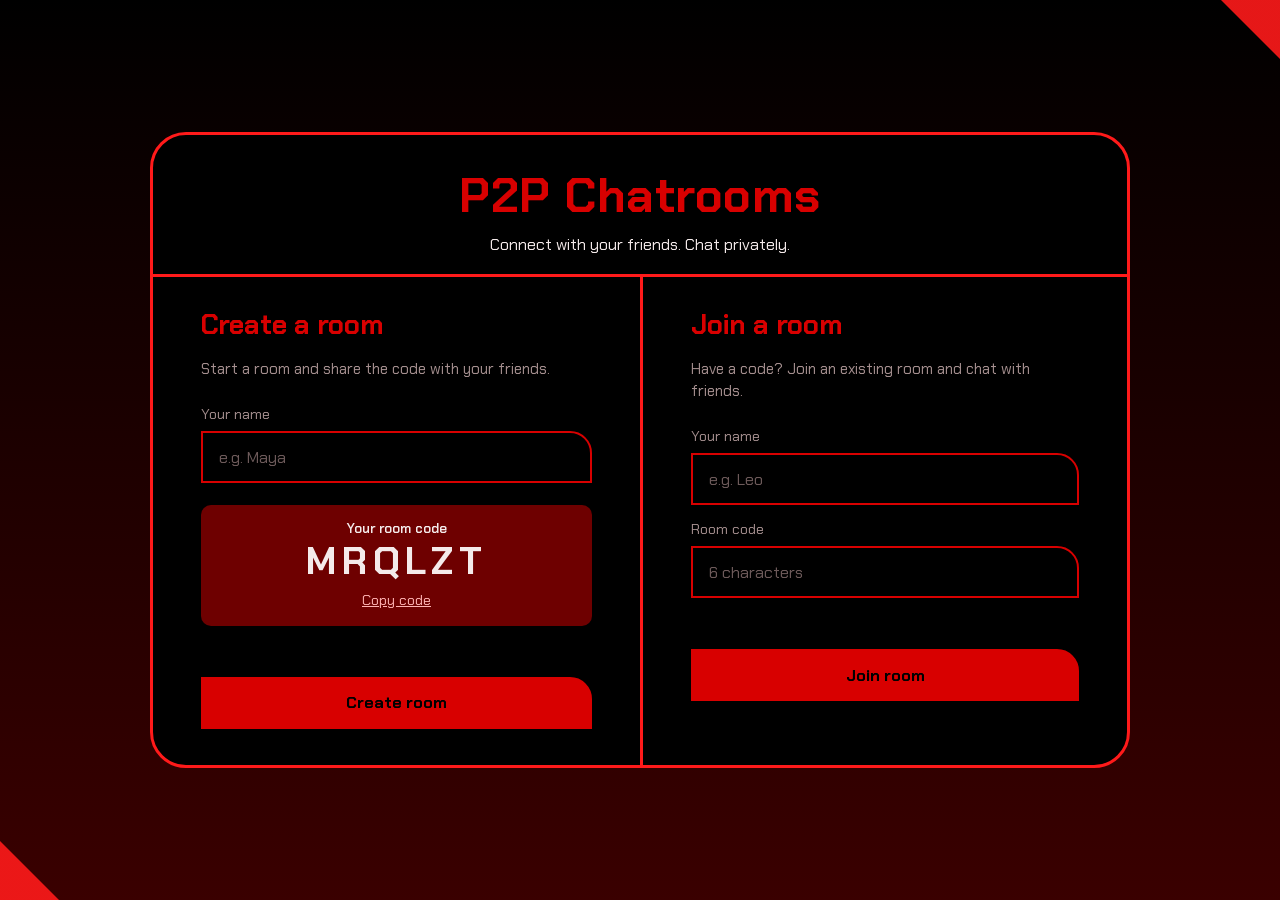
==== index.html @ 4cec459b "Rename login.html to index.html" ====
<!DOCTYPE html>
<html lang="en">
<head>
<meta charset="utf-8">
<meta name="viewport" content="width=device-width, initial-scale=1, viewport-fit=cover">
<title>P2P Chatrooms</title>
<link href="https://fonts.googleapis.com/css2?family=Chakra+Petch:wght@400;500;600;700&display=swap" rel="stylesheet">
<link rel="stylesheet" href="css/base.css">
<link rel="stylesheet" href="css/login.css">
</head>
<body>

<section id="login">
  <div class="card">
    <header>
      <h1>P2P Chatrooms</h1>
      <p>Connect with your friends. Chat privately.</p>
    </header>
    <div class="cols">
      <div class="col">
        <h2>Create a room</h2>
        <p class="sub">Start a room and share the code with your friends.</p>
        <div class="field">
          <label for="cName">Your name</label>
          <input class="input" id="cName" maxlength="20" autocomplete="nickname" placeholder="e.g. Maya">
        </div>
        <div class="codebox">
          <small>Your room code</small>
          <strong id="newCode" aria-live="polite">------</strong>
          <button type="button" id="copyBtn">Copy code</button>
        </div>
        <p class="err" id="cErr" role="alert"></p>
        <button class="btn" id="createBtn">Create room</button>
      </div>
      <div class="col">
        <h2>Join a room</h2>
        <p class="sub">Have a code? Join an existing room and chat with friends.</p>
        <div class="field">
          <label for="jName">Your name</label>
          <input class="input" id="jName" maxlength="20" autocomplete="nickname" placeholder="e.g. Leo">
        </div>
        <div class="field">
          <label for="jCode">Room code</label>
          <input class="input" id="jCode" maxlength="6" autocapitalize="characters" autocomplete="off" placeholder="6 characters">
        </div>
        <p class="err" id="jErr" role="alert"></p>
        <button class="btn" id="joinBtn">Join room</button>
      </div>
    </div>
  </div>
</section>

<script src="js/config.js"></script>
<script src="js/login.js"></script>
</body>
</html>
---- css/base.css ----
:root{
  color-scheme:dark;
  --bg:#050000; --panel:#000; --line:#ff1a1a; --red:#d80000; --deep:#6e0000;
  --text:#f4eaea; --muted:#a58f8f; --ok:#3ddc84;
  box-sizing:border-box;
  padding-top:env(safe-area-inset-top,0px); padding-bottom:env(safe-area-inset-bottom,0px);
}
html{scroll-padding-top:env(safe-area-inset-top,0px)}
*,*::before,*::after{box-sizing:inherit}
html,body{height:100%;margin:0}
body{background:var(--bg);color:var(--text);font-family:"Chakra Petch","Segoe UI",system-ui,sans-serif;line-height:1.45}
button,input{font:inherit;color:inherit}
:focus-visible{outline:2px solid #fff;outline-offset:2px}
[hidden]{display:none!important}
---- css/login.css ----
/* ---------- Login ---------- */
#login{min-height:100%;display:grid;place-items:center;padding:24px;position:relative;overflow:hidden;
  background:linear-gradient(180deg,#000 0%,#3a0000 100%)}
#login::before,#login::after{content:"";position:absolute;width:140px;height:520px;background:
  linear-gradient(90deg,var(--line) 0 55%,transparent 55% 70%,var(--line) 70% 100%);transform:rotate(-45deg);opacity:.9;pointer-events:none}
#login::before{top:-250px;right:-120px}
#login::after{bottom:-250px;left:-120px}
.card{position:relative;z-index:1;width:min(980px,100%);background:var(--panel);border:3px solid var(--line);border-radius:36px;overflow:hidden}
.card header{text-align:center;padding:26px 16px 18px;border-bottom:3px solid var(--line)}
.card h1{margin:0;font-size:clamp(2rem,5vw,3rem);color:var(--red);letter-spacing:.01em}
.card header p{margin:2px 0 0}
.cols{display:grid;grid-template-columns:1fr 1fr}
.col{padding:28px clamp(20px,4vw,48px) 36px;display:flex;flex-direction:column;gap:14px}
.col+.col{border-left:3px solid var(--line)}
.col h2{margin:0;color:var(--red);font-size:1.7rem}
.col .sub{margin:0 0 10px;color:var(--muted);font-size:.95rem}
label{font-size:.9rem;color:var(--muted)}
.field{display:flex;flex-direction:column;gap:6px}
.input,.btn{border-radius:0 22px 0 0;height:52px;width:100%;padding:0 16px;border:2px solid var(--red);background:#000}
.input::placeholder{color:#6d5a5a}
.btn{background:var(--red);color:#000;font-weight:700;cursor:pointer;margin-top:6px;transition:background .15s}
.btn:hover{background:var(--line)}
.codebox{background:var(--deep);border-radius:10px;padding:14px 16px;text-align:center;margin-top:8px}
.codebox small{display:block;font-weight:600}
.codebox strong{display:block;font-size:2.4rem;letter-spacing:.14em;line-height:1.15}
.codebox button{margin-top:6px;background:none;border:0;color:#ffb3b3;text-decoration:underline;cursor:pointer;font-size:.9rem}
.err{min-height:1.2em;margin:0;color:#ff7a7a;font-size:.9rem}
@media(max-width:720px){.cols{grid-template-columns:1fr}.col+.col{border-left:0;border-top:3px solid var(--line)}}
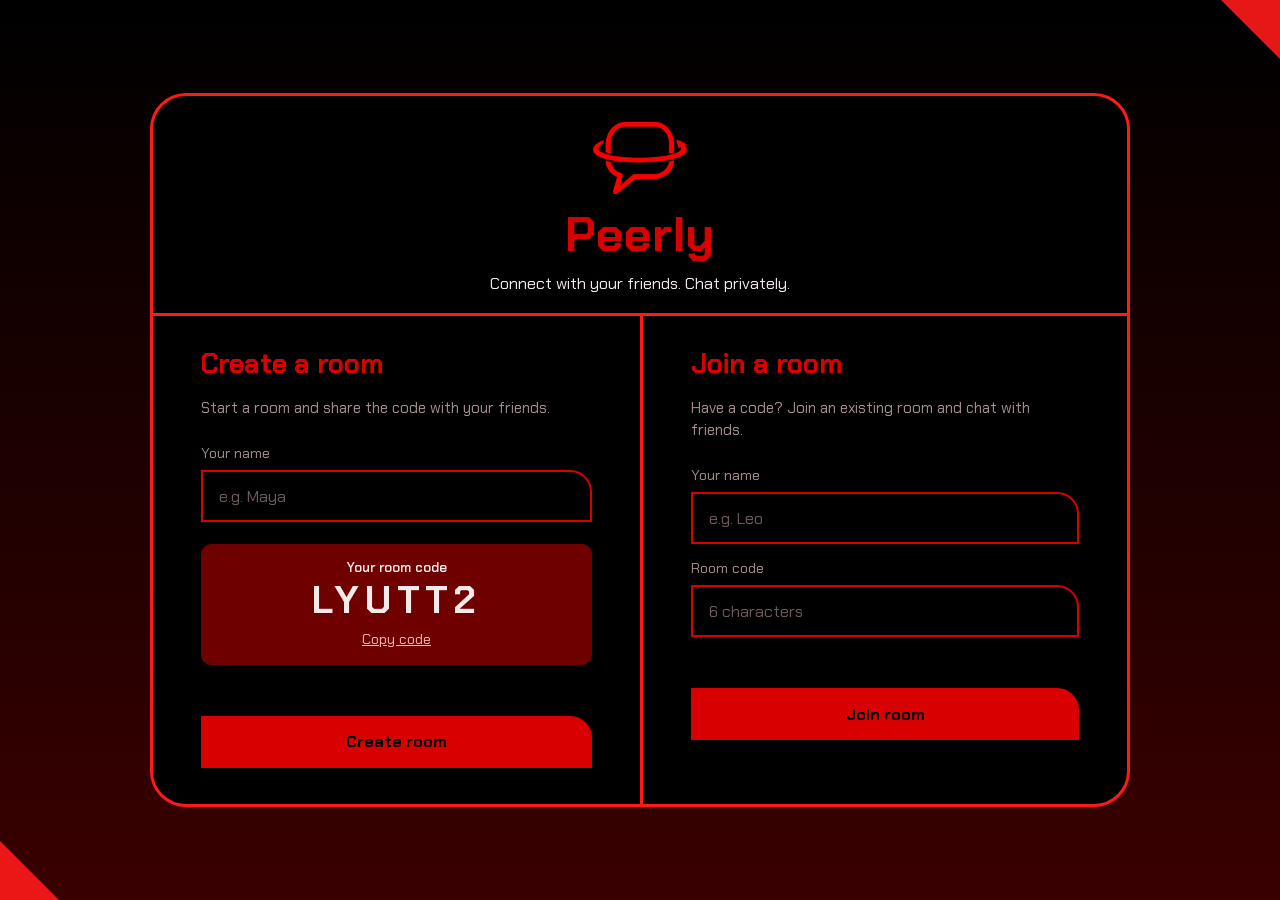
==== commit 43b2cfac: "Add files via upload" ====
--- a/index.html
+++ b/index.html
@@ -3,17 +3,19 @@
 <head>
 <meta charset="utf-8">
 <meta name="viewport" content="width=device-width, initial-scale=1, viewport-fit=cover">
-<title>P2P Chatrooms</title>
+<title>Peerly</title>
 <link href="https://fonts.googleapis.com/css2?family=Chakra+Petch:wght@400;500;600;700&display=swap" rel="stylesheet">
 <link rel="stylesheet" href="css/base.css">
 <link rel="stylesheet" href="css/login.css">
+<link rel="icon" href="icon.png" type="image/x-icon">
 </head>
 <body>
 
 <section id="login">
   <div class="card">
     <header>
-      <h1>P2P Chatrooms</h1>
+      <img src="logo.png"/>
+      <h1>Peerly</h1>
       <p>Connect with your friends. Chat privately.</p>
     </header>
     <div class="cols">
--- a/css/login.css
+++ b/css/login.css
@@ -26,3 +26,4 @@
 .codebox button{margin-top:6px;background:none;border:0;color:#ffb3b3;text-decoration:underline;cursor:pointer;font-size:.9rem}
 .err{min-height:1.2em;margin:0;color:#ff7a7a;font-size:.9rem}
 @media(max-width:720px){.cols{grid-template-columns:1fr}.col+.col{border-left:0;border-top:3px solid var(--line)}}
+img{width: 10%; height: 10%;}
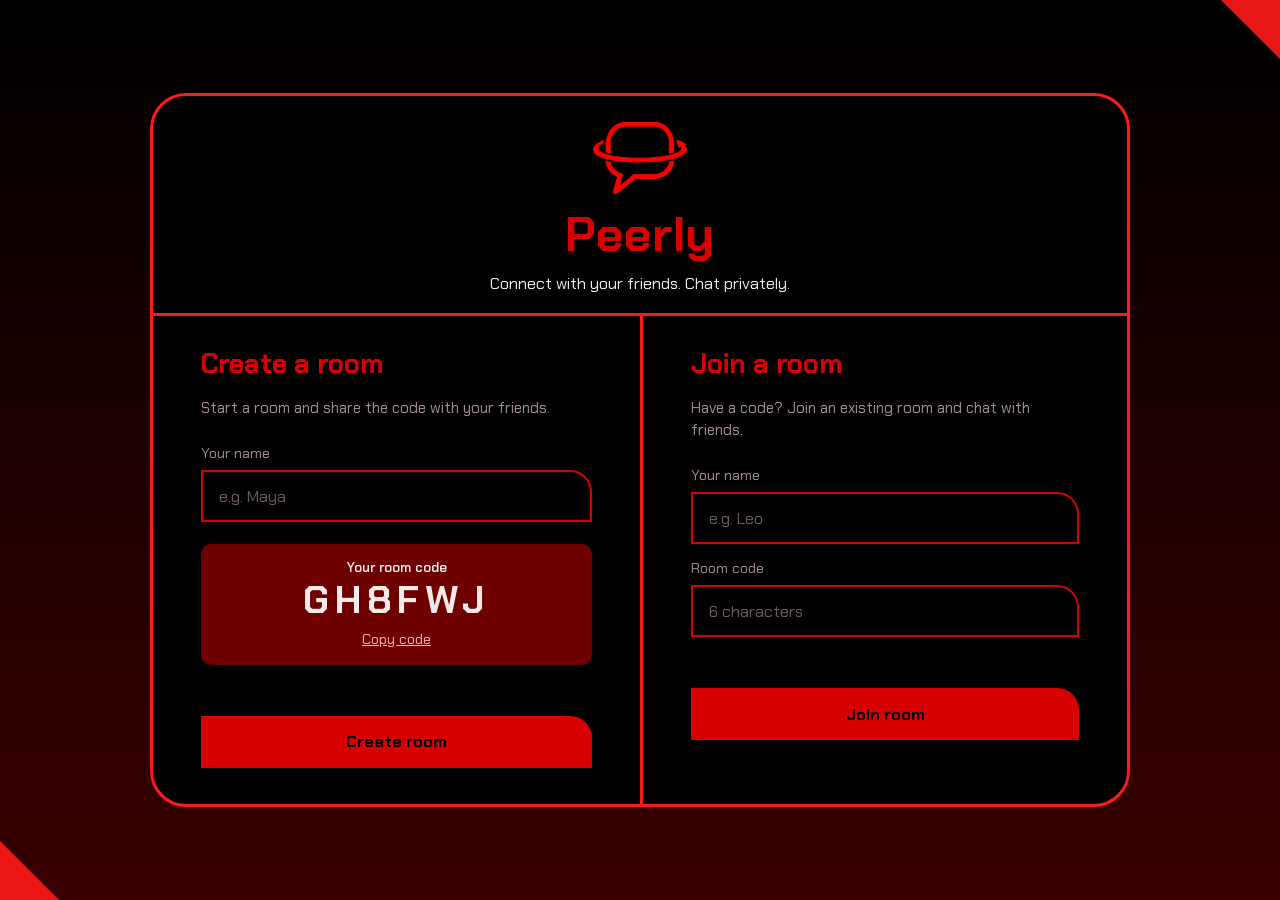
==== commit e04d8598: "Update index.html" ====
--- a/index.html
+++ b/index.html
@@ -14,7 +14,7 @@
 <section id="login">
   <div class="card">
     <header>
-      <img src="logo.png"/>
+      <img src="logo.png" style="height:10%;width:10%"/>
       <h1>Peerly</h1>
       <p>Connect with your friends. Chat privately.</p>
     </header>
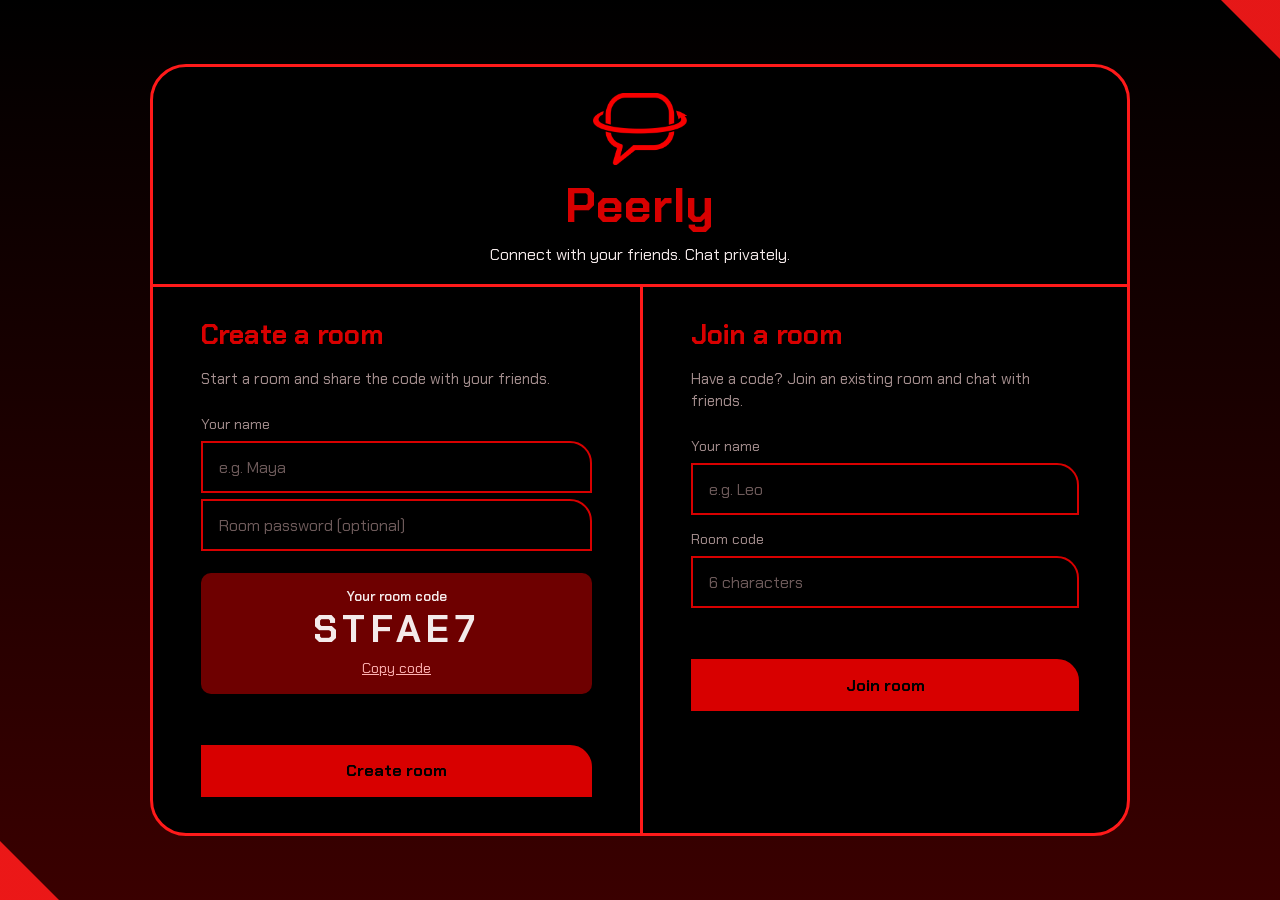
==== commit 7fcc7702: "New functionalities added - Voting polls - File download and sharing - PiP - Password - More too" ====
--- a/index.html
+++ b/index.html
@@ -3,18 +3,20 @@
 <head>
 <meta charset="utf-8">
 <meta name="viewport" content="width=device-width, initial-scale=1, viewport-fit=cover">
+<meta name="theme-color" content="#8f0014">
+<link rel="manifest" href="manifest.webmanifest">
 <title>Peerly</title>
 <link href="https://fonts.googleapis.com/css2?family=Chakra+Petch:wght@400;500;600;700&display=swap" rel="stylesheet">
 <link rel="stylesheet" href="css/base.css">
 <link rel="stylesheet" href="css/login.css">
-<link rel="icon" href="icon.png" type="image/x-icon">
+<link rel="icon" href="icon.png" type="image/png">
 </head>
 <body>
 
 <section id="login">
   <div class="card">
     <header>
-      <img src="logo.png" style="height:10%;width:10%"/>
+      <img src="logo.png"/>
       <h1>Peerly</h1>
       <p>Connect with your friends. Chat privately.</p>
     </header>
@@ -25,7 +27,10 @@
         <div class="field">
           <label for="cName">Your name</label>
           <input class="input" id="cName" maxlength="20" autocomplete="nickname" placeholder="e.g. Maya">
+          <input class="input" id="cPass" type="password" autocomplete="new-password"
+          placeholder="Room password (optional)" aria-label="Room password (optional)">
         </div>
+        
         <div class="codebox">
           <small>Your room code</small>
           <strong id="newCode" aria-live="polite">------</strong>
@@ -54,5 +59,6 @@
 
 <script src="js/config.js"></script>
 <script src="js/login.js"></script>
+<script src="js/pwa.js"></script>
 </body>
 </html>
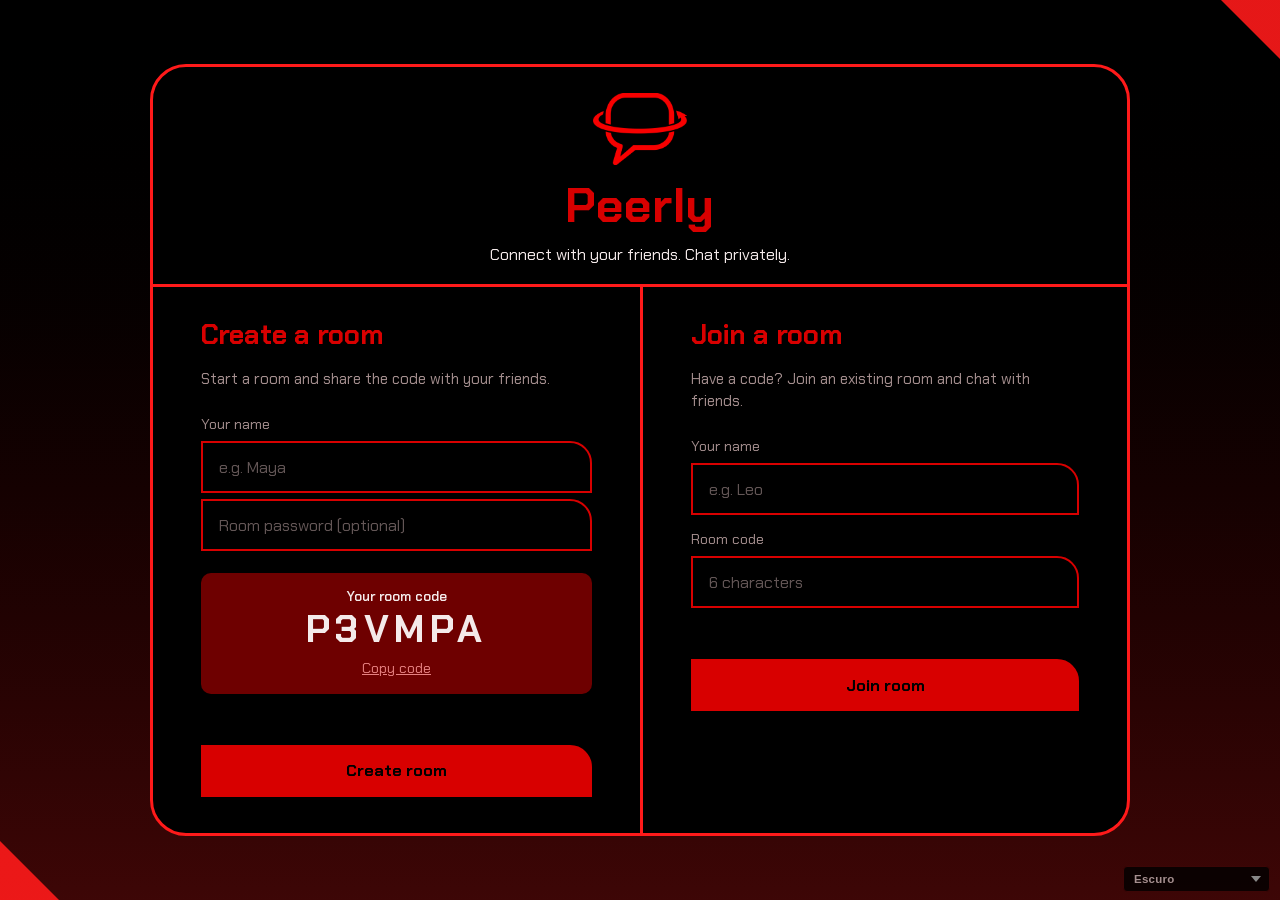
==== commit 52b5d89f: "Add files via upload" ====
--- a/index.html
+++ b/index.html
@@ -7,9 +7,11 @@
 <link rel="manifest" href="manifest.webmanifest">
 <title>Peerly</title>
 <link href="https://fonts.googleapis.com/css2?family=Chakra+Petch:wght@400;500;600;700&display=swap" rel="stylesheet">
+<link rel="stylesheet" href="css/themes.css?v=11">
 <link rel="stylesheet" href="css/base.css">
 <link rel="stylesheet" href="css/login.css">
 <link rel="icon" href="icon.png" type="image/png">
+<script src="js/theme.js?v=11"></script>
 </head>
 <body>
 
@@ -57,6 +59,8 @@
   </div>
 </section>
 
+<div class="themePick"><select class="themeSelect" aria-label="Theme" title="Theme"></select></div>
+
 <script src="js/config.js"></script>
 <script src="js/login.js"></script>
 <script src="js/pwa.js"></script>
--- a/css/themes.css
+++ b/css/themes.css
@@ -0,0 +1,146 @@
+/* ============================================================
+   Peerly themes. Colors only: every rule in the other
+   stylesheets reads these variables, no layout lives here.
+
+   Per theme you set 9 values; the rest is derived from them.
+   ============================================================ */
+
+/* 10. Escuro: the classic dark theme (default) */
+:root, :root[data-theme="escuro"]{
+  color-scheme:dark;
+  --bg:#050000; --panel:#000; --line:#ff1a1a; --red:#d80000; --deep:#6e0000;
+  --text:#f4eaea; --muted:#a58f8f; --ok:#3ddc84; --on-accent:#000;
+  --err:#ff7a7a; --speak:#7dffb0;
+}
+
+/* ---------- derived values (shared by every theme) ---------- */
+:root, :root[data-theme]{
+  --hover:color-mix(in srgb,var(--red) 14%,var(--panel));
+  --border:color-mix(in srgb,var(--line) 24%,var(--panel));
+  --border-soft:color-mix(in srgb,var(--line) 15%,var(--panel));
+  --dot:color-mix(in srgb,var(--muted) 30%,var(--panel));
+  --dot-line:color-mix(in srgb,var(--muted) 50%,var(--panel));
+  --poll-bg:color-mix(in srgb,var(--text) 18%,var(--panel));
+  --poll-hover:color-mix(in srgb,var(--text) 28%,var(--panel));
+  --leave-bg:color-mix(in srgb,var(--red) 28%,var(--panel));
+  --login-from:var(--panel);
+  --login-to:color-mix(in srgb,var(--line) 24%,var(--panel));
+  --link:color-mix(in srgb,var(--red) 45%,var(--text));
+  --placeholder:color-mix(in srgb,var(--muted) 60%,var(--panel));
+}
+
+/* ===================== THEMED PALETTES ===================== */
+
+/* 1. Mercenary: warm brown and burnt orange */
+:root[data-theme="mercenary"]{
+  color-scheme:dark;
+  --bg:#1c1713; --panel:#2a231d; --line:#8f6f45; --red:#e0643a; --deep:#6b2f1e;
+  --text:#f3e5c8; --muted:#b39f80; --ok:#6fcf6a; --on-accent:#1b1511;
+  --err:#ff8a6a; --speak:#8fe08a;
+}
+
+/* 2. Island Life: cream and leaf green (light) */
+:root[data-theme="island-life"]{
+  color-scheme:light;
+  --bg:#f4ecd2; --panel:#fffaec; --line:#6cc48a; --red:#2b9157; --deep:#cdeccd;
+  --text:#5a4630; --muted:#8a7a60; --ok:#2e9e5b; --on-accent:#ffffff;
+  --err:#c2443a; --speak:#1fbf6d;
+}
+
+/* 3. Operator: steel blue and tactical yellow */
+:root[data-theme="operator"]{
+  color-scheme:dark;
+  --bg:#101318; --panel:#1a1e25; --line:#4f7ab8; --red:#f0b23a; --deep:#3a3318;
+  --text:#e8e6df; --muted:#8f959e; --ok:#7fd35a; --on-accent:#13161b;
+  --err:#ff8a7a; --speak:#9be97a;
+}
+
+/* 4. Test Chamber: lab white and safety orange (light) */
+:root[data-theme="test-chamber"]{
+  color-scheme:light;
+  --bg:#dde3e8; --panel:#f8fafb; --line:#2f3a44; --red:#d95f00; --deep:#cfe6f7;
+  --text:#1d252c; --muted:#5b6872; --ok:#1e88e5; --on-accent:#ffffff;
+  --err:#c62828; --speak:#1e88e5;
+}
+
+/* 5. Cubelands: dirt and grass */
+:root[data-theme="cubelands"]{
+  color-scheme:dark;
+  --bg:#1d1812; --panel:#2a2117; --line:#5aa832; --red:#5fb336; --deep:#4a3622;
+  --text:#eadfc8; --muted:#a8987a; --ok:#7bd44a; --on-accent:#0f1f08;
+  --err:#ff8470; --speak:#9af06a;
+}
+
+/* 6. Speed Rush: electric blue and gold */
+:root[data-theme="speed-rush"]{
+  color-scheme:dark;
+  --bg:#050f2e; --panel:#0a1b52; --line:#2c75ff; --red:#ffd21f; --deep:#143a9c;
+  --text:#ffffff; --muted:#9bb4f0; --ok:#4cf09a; --on-accent:#0a1030;
+  --err:#ff8a8a; --speak:#4cf09a;
+}
+
+/* 7. Neon Nights: neon magenta and cyan on night violet */
+:root[data-theme="neon-nights"]{
+  color-scheme:dark;
+  --bg:#080510; --panel:#110a1f; --line:#05d9e8; --red:#ff2a6d; --deep:#4a1048;
+  --text:#f1f1ff; --muted:#8d84b3; --ok:#fcee0a; --on-accent:#0a0512;
+  --err:#ff7aa0; --speak:#fcee0a;
+}
+
+/* 8. Space Command: amber console, holo blue, deep space */
+:root[data-theme="space-command"]{
+  color-scheme:dark;
+  --bg:#03060b; --panel:#080e17; --line:#2f8fe0; --red:#ff8a1f; --deep:#10345a;
+  --text:#dbeaff; --muted:#7f9bb8; --ok:#3ddc84; --on-accent:#1a0d00;
+  --err:#ff8a7a; --speak:#6fe9ff;
+}
+
+/* 9. Containment: hazard amber on facility olive */
+:root[data-theme="containment"]{
+  color-scheme:dark;
+  --bg:#0d100a; --panel:#161a10; --line:#ff8c00; --red:#ff9a1a; --deep:#44350c;
+  --text:#f2e6bf; --muted:#9a9570; --ok:#8fe03a; --on-accent:#140f00;
+  --err:#ff8a6a; --speak:#b6f060;
+}
+
+/* ====================== GENERAL THEMES ===================== */
+
+/* 11. Deep Ocean: deep blue and turquoise */
+:root[data-theme="deep-ocean"]{
+  color-scheme:dark;
+  --bg:#02101b; --panel:#061b2b; --line:#14b8c4; --red:#1fd1c2; --deep:#0b4a6b;
+  --text:#dff6ff; --muted:#7fb0c4; --ok:#3ddc84; --on-accent:#02161c;
+  --err:#ff8a8a; --speak:#7dffe0;
+}
+
+/* 12. Sakura: soft pink and cream (light) */
+:root[data-theme="sakura"]{
+  color-scheme:light;
+  --bg:#fff0ea; --panel:#fffaf4; --line:#f0a0b8; --red:#d0517c; --deep:#fbd6e2;
+  --text:#4a2b36; --muted:#95707c; --ok:#3a9d6a; --on-accent:#ffffff;
+  --err:#c2334f; --speak:#2fb57a;
+}
+
+/* 13. Arctic: icy blue (light) */
+:root[data-theme="arctic"]{
+  color-scheme:light;
+  --bg:#e4f1fa; --panel:#f7fcff; --line:#79bde6; --red:#1d79bb; --deep:#cde6f6;
+  --text:#12324a; --muted:#587a93; --ok:#1f9d6b; --on-accent:#ffffff;
+  --err:#c23b3b; --speak:#17b27c;
+}
+
+/* 14. Starlight: midnight blue and lavender */
+:root[data-theme="starlight"]{
+  color-scheme:dark;
+  --bg:#080a22; --panel:#0f1236; --line:#9a89ff; --red:#b8a6ff; --deep:#2b2872;
+  --text:#ece9ff; --muted:#a09bd0; --ok:#6be3b4; --on-accent:#13103a;
+  --err:#ff9ab0; --speak:#8ff0cf;
+}
+
+/* 15. Mystic Forest: dark green and natural tones */
+:root[data-theme="mystic-forest"]{
+  color-scheme:dark;
+  --bg:#09130e; --panel:#112019; --line:#6a9a5e; --red:#86b87c; --deep:#2f4125;
+  --text:#e6efdc; --muted:#9bb09a; --ok:#a6d96a; --on-accent:#0c1a10;
+  --err:#ffa08a; --speak:#c1f27a;
+}
--- a/css/base.css
+++ b/css/base.css
@@ -1,8 +1,5 @@
 :root{
-  color-scheme:dark;
-  --bg:#050000; --panel:#000; --line:#ff1a1a; --red:#d80000; --deep:#6e0000;
-  --text:#f4eaea; --muted:#a58f8f; --ok:#3ddc84;
-  box-sizing:border-box;
+    box-sizing:border-box;
   padding-top:env(safe-area-inset-top,0px); padding-bottom:env(safe-area-inset-bottom,0px);
 }
 html{scroll-padding-top:env(safe-area-inset-top,0px)}
@@ -10,5 +7,21 @@
 html,body{height:100%;margin:0}
 body{background:var(--bg);color:var(--text);font-family:"Chakra Petch","Segoe UI",system-ui,sans-serif;line-height:1.45}
 button,input{font:inherit;color:inherit}
-:focus-visible{outline:2px solid #fff;outline-offset:2px}
+:focus-visible{outline:2px solid var(--text);outline-offset:2px}
 [hidden]{display:none!important}
+
+/* theme picker: bottom-right on the login page, bottom of the left sidebar in the room.
+   Tinted by the current theme so it blends in. */
+.themePick{position:fixed;right:10px;bottom:calc(8px + env(safe-area-inset-bottom,0px));z-index:200}
+.left .themePick{position:static;flex:none;padding:8px}
+.themeSelect{
+  appearance:none;-webkit-appearance:none;
+  height:26px;width:100%;min-width:120px;max-width:170px;padding:0 24px 0 10px;border-radius:4px;
+  border:1px solid var(--border);
+  background:color-mix(in srgb,var(--panel) 80%,transparent)
+    url("data:image/svg+xml,%3Csvg xmlns='http://www.w3.org/2000/svg' width='10' height='6'%3E%3Cpath d='M0 0l5 6 5-6z' fill='%23888'/%3E%3C/svg%3E") no-repeat right 8px center;
+  color:var(--muted);font-size:.72rem;font-weight:600;letter-spacing:.02em;cursor:pointer;
+  transition:border-color .15s,color .15s;
+}
+.themeSelect:hover,.themeSelect:focus-visible{border-color:var(--red);color:var(--text)}
+.themeSelect option,.themeSelect optgroup{background:var(--panel);color:var(--text)}
--- a/css/login.css
+++ b/css/login.css
@@ -1,6 +1,6 @@
 /* ---------- Login ---------- */
 #login{min-height:100%;display:grid;place-items:center;padding:24px;position:relative;overflow:hidden;
-  background:linear-gradient(180deg,#000 0%,#3a0000 100%)}
+  background:linear-gradient(180deg,var(--login-from) 0%,var(--login-to) 100%)}
 #login::before,#login::after{content:"";position:absolute;width:140px;height:520px;background:
   linear-gradient(90deg,var(--line) 0 55%,transparent 55% 70%,var(--line) 70% 100%);transform:rotate(-45deg);opacity:.9;pointer-events:none}
 #login::before{top:-250px;right:-120px}
@@ -16,14 +16,14 @@
 .col .sub{margin:0 0 10px;color:var(--muted);font-size:.95rem}
 label{font-size:.9rem;color:var(--muted)}
 .field{display:flex;flex-direction:column;gap:6px}
-.input,.btn{border-radius:0 22px 0 0;height:52px;width:100%;padding:0 16px;border:2px solid var(--red);background:#000}
-.input::placeholder{color:#6d5a5a}
-.btn{background:var(--red);color:#000;font-weight:700;cursor:pointer;margin-top:6px;transition:background .15s}
+.input,.btn{border-radius:0 22px 0 0;height:52px;width:100%;padding:0 16px;border:2px solid var(--red);background:var(--panel)}
+.input::placeholder{color:var(--placeholder)}
+.btn{background:var(--red);color:var(--on-accent);font-weight:700;cursor:pointer;margin-top:6px;transition:background .15s}
 .btn:hover{background:var(--line)}
 .codebox{background:var(--deep);border-radius:10px;padding:14px 16px;text-align:center;margin-top:8px}
 .codebox small{display:block;font-weight:600}
 .codebox strong{display:block;font-size:2.4rem;letter-spacing:.14em;line-height:1.15}
-.codebox button{margin-top:6px;background:none;border:0;color:#ffb3b3;text-decoration:underline;cursor:pointer;font-size:.9rem}
-.err{min-height:1.2em;margin:0;color:#ff7a7a;font-size:.9rem}
+.codebox button{margin-top:6px;background:none;border:0;color:var(--link);text-decoration:underline;cursor:pointer;font-size:.9rem}
+.err{min-height:1.2em;margin:0;color:var(--err);font-size:.9rem}
 @media(max-width:720px){.cols{grid-template-columns:1fr}.col+.col{border-left:0;border-top:3px solid var(--line)}}
 img{width: 10%; height: 10%;}
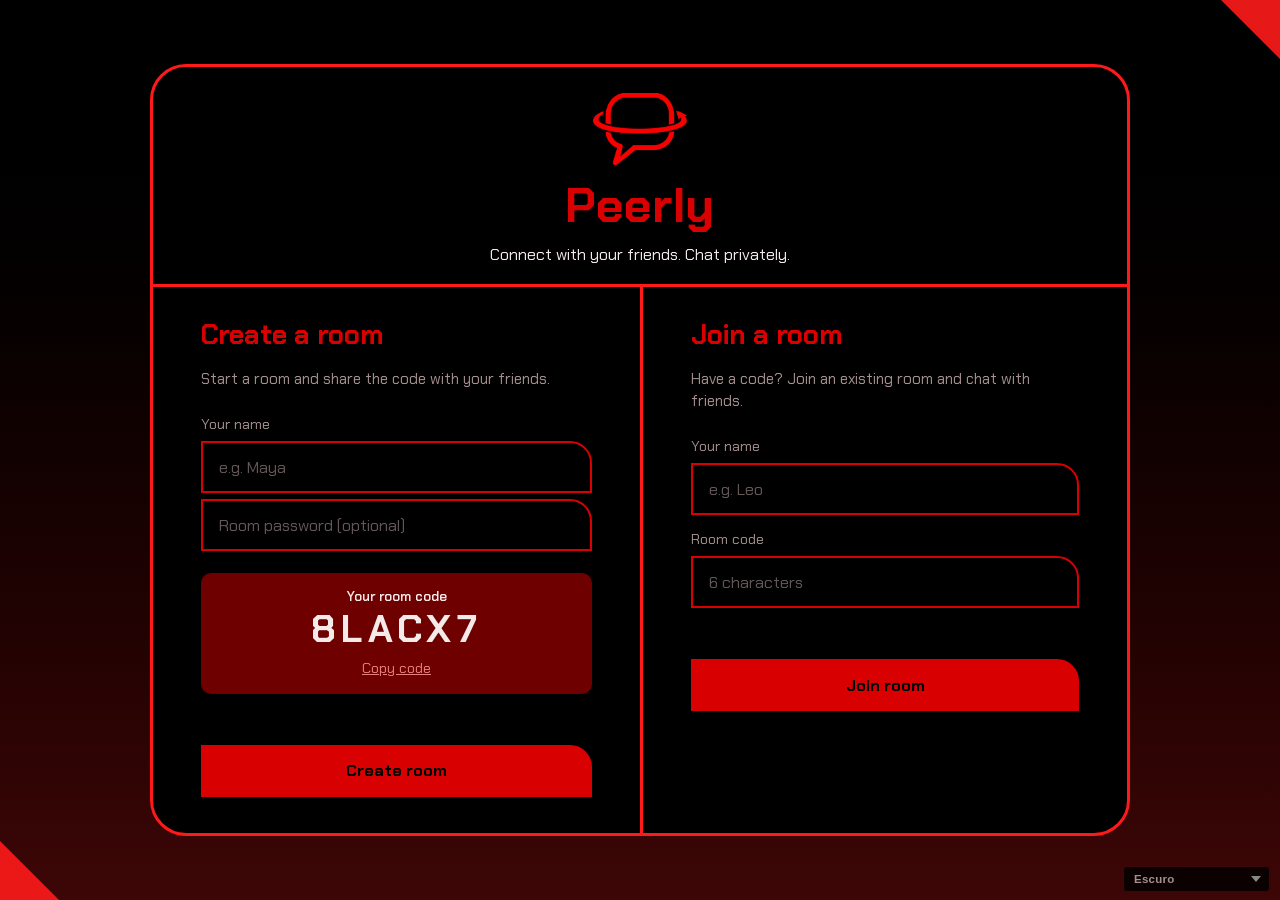
==== commit 356b6e6d: "Add files via upload" ====
--- a/index.html
+++ b/index.html
@@ -7,11 +7,11 @@
 <link rel="manifest" href="manifest.webmanifest">
 <title>Peerly</title>
 <link href="https://fonts.googleapis.com/css2?family=Chakra+Petch:wght@400;500;600;700&display=swap" rel="stylesheet">
-<link rel="stylesheet" href="css/themes.css?v=11">
+<link rel="stylesheet" href="css/themes.css?v=12">
 <link rel="stylesheet" href="css/base.css">
 <link rel="stylesheet" href="css/login.css">
 <link rel="icon" href="icon.png" type="image/png">
-<script src="js/theme.js?v=11"></script>
+<script src="js/theme.js?v=12"></script>
 </head>
 <body>
 
